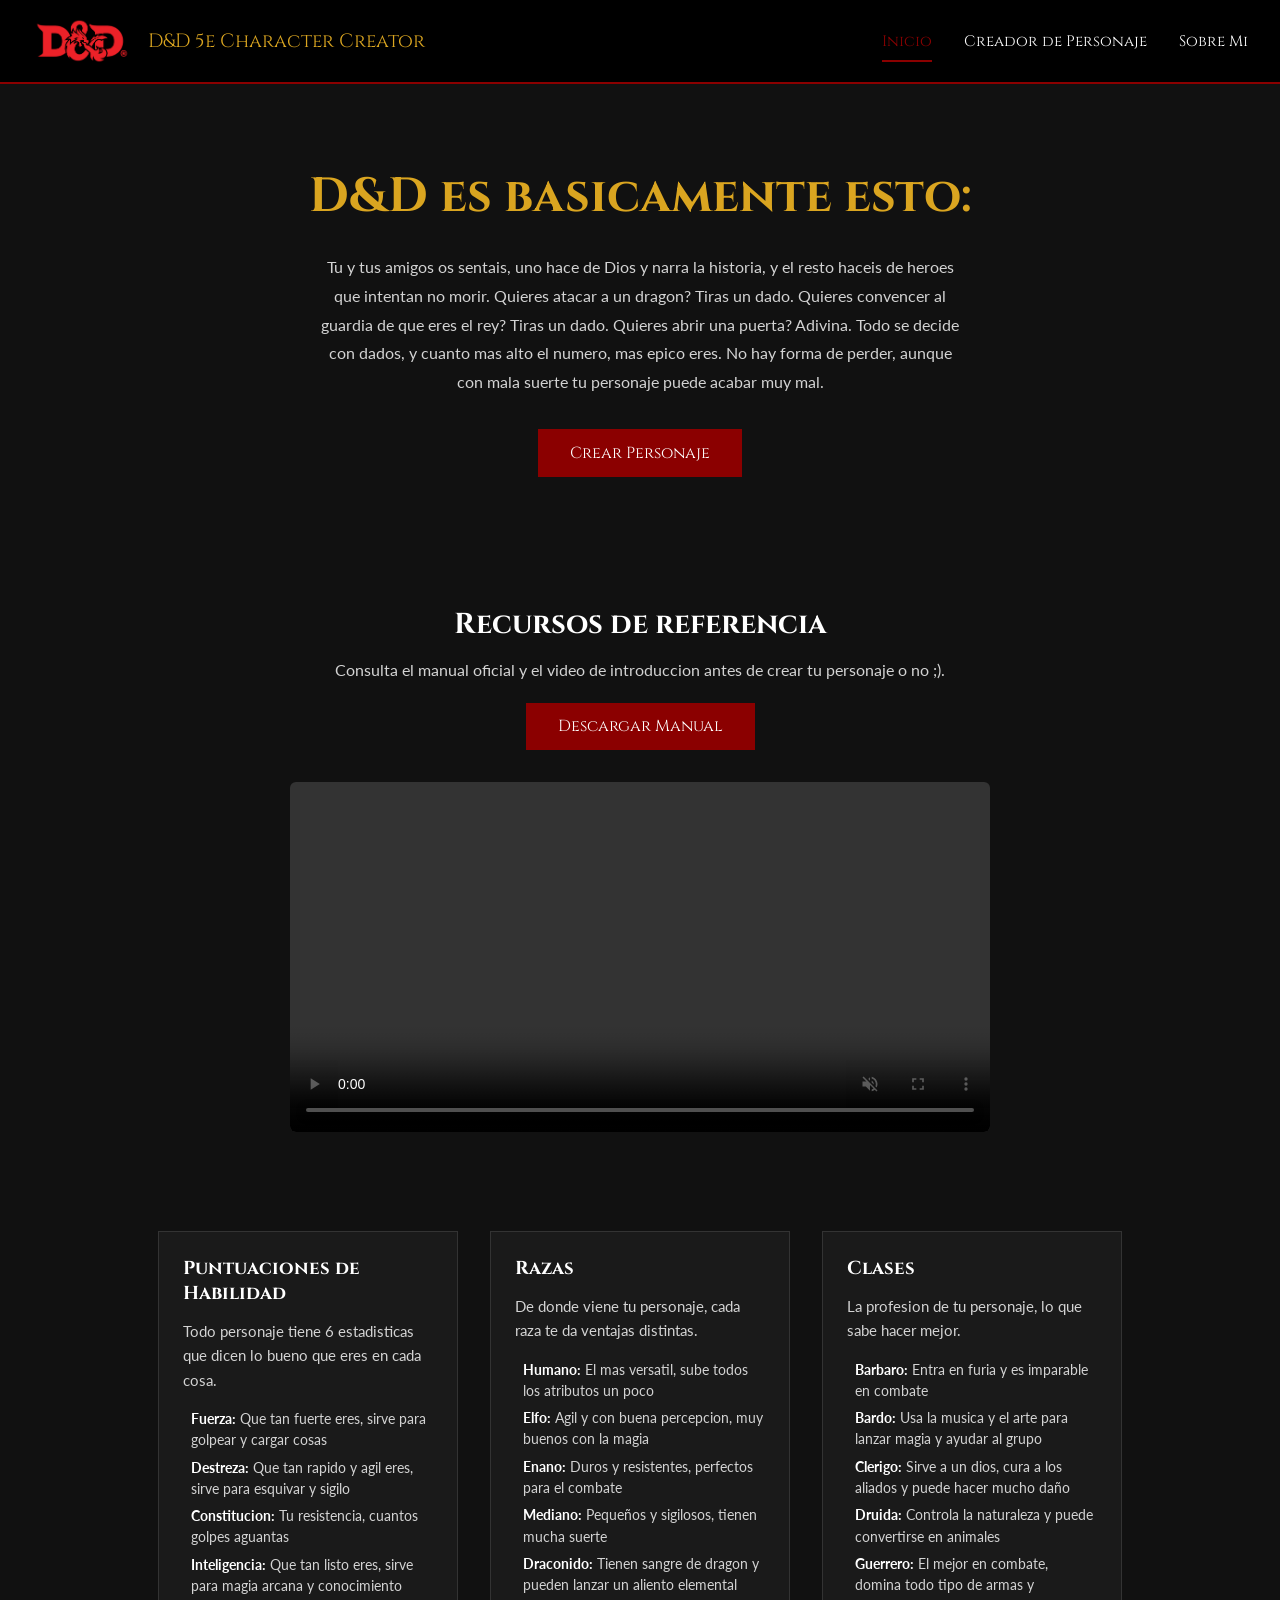
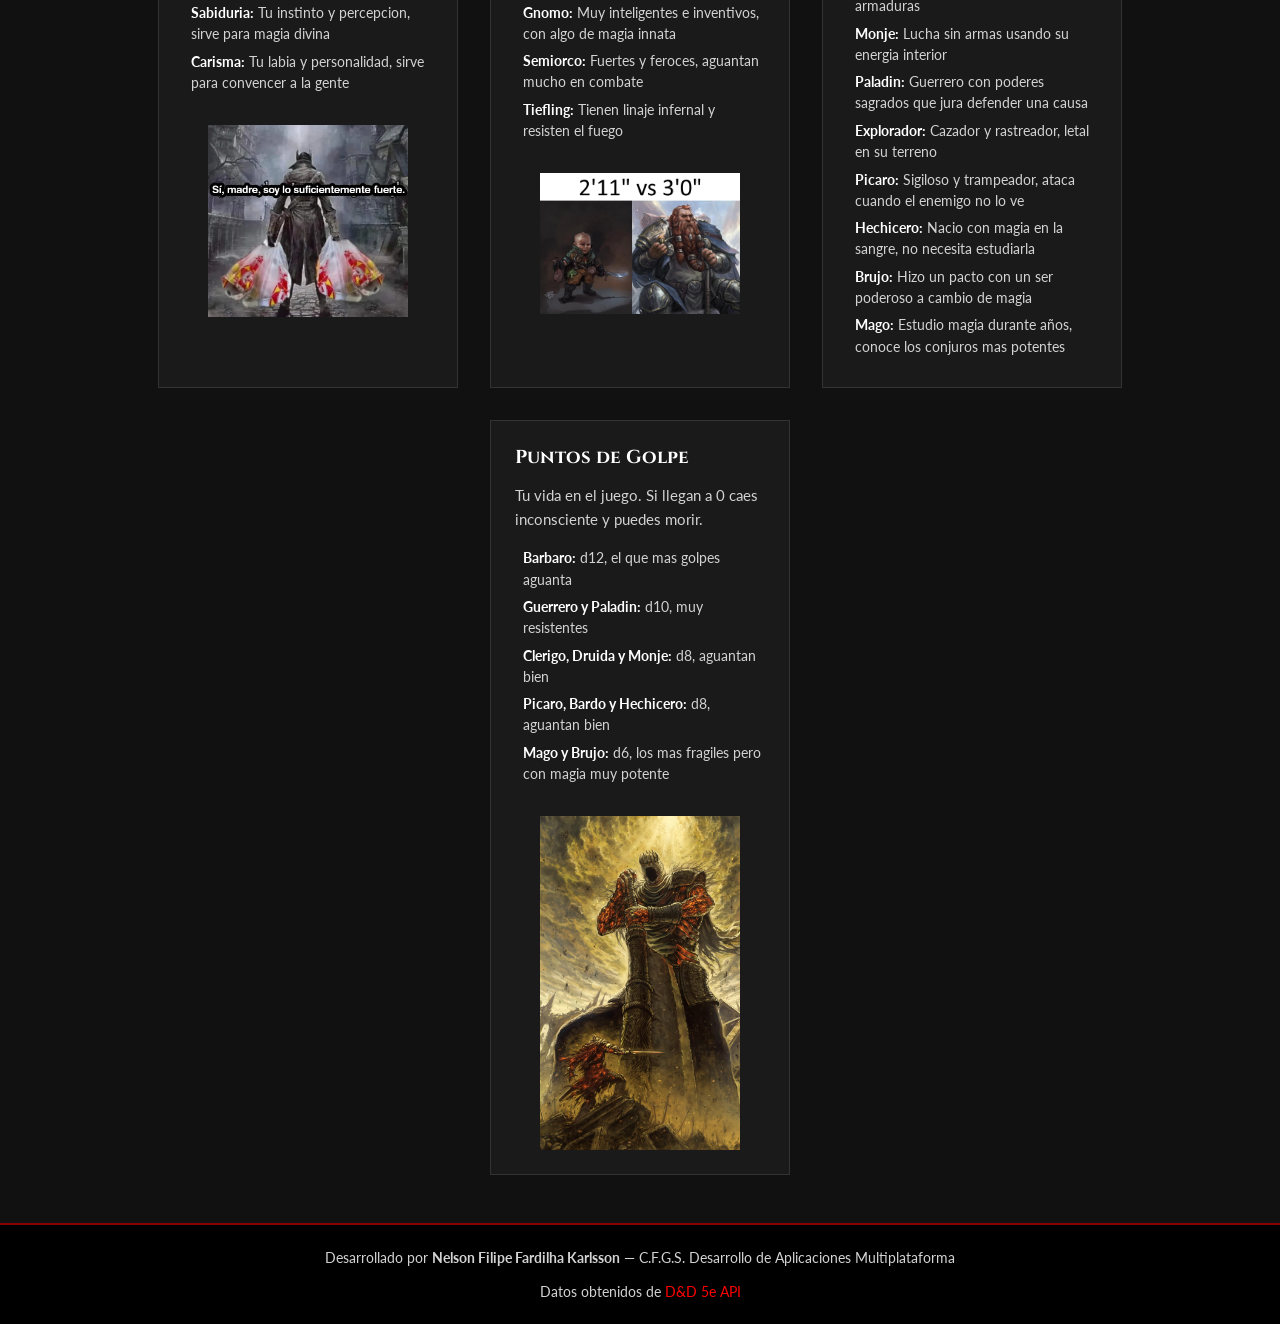
==== index.html @ 0e5ba310 "Correccion" ====
<!DOCTYPE html>
<html lang="es">

<head>
    <meta charset="UTF-8">
    <meta name="viewport" content="width=device-width, initial-scale=1.0">
    <meta name="author" content="Nelson Filipe Fardilha Karlsson">
    <title>D&D 5e | Inicio</title>
    <link rel="stylesheet" href="style.css">
    <link rel="icon" type="image/png" href="imagenes/Dungeons-And-Dragons-Logo-PNG-Pic.webp">
    <link href="https://fonts.googleapis.com/css2?family=Cinzel:wght@400;700&family=Lato&display=swap" rel="stylesheet">
</head>

<body>

    <header class="header">
        <div class="header-logo">
            <img src="imagenes/Dungeons-And-Dragons-Logo-PNG-Pic.webp" alt="Logo Dungeons and Dragons">
            <p>D&D 5e Character Creator</p>
        </div>
        <nav class="nav">
            <ul>
                <li><a href="index.html" class="nav-link activo">Inicio</a></li>
                <li><a href="html/creador.html" class="nav-link">Creador de Personaje</a></li>
                <li><a href="html/sobreMi.html" class="nav-link">Sobre Mi</a></li>
            </ul>
        </nav>
    </header>

    <main class="main">

        <section class="heroe">
            <h1>D&D es basicamente esto:</h1>
            <p>Tu y tus amigos os sentais, uno hace de Dios y narra la historia, y el resto haceis de heroes que intentan no morir. Quieres atacar a un dragon? Tiras un dado. Quieres convencer al guardia de que eres el rey? Tiras un dado. Quieres abrir una puerta? Adivina. Todo se decide con dados, y cuanto mas alto el numero, mas epico eres. No hay forma de perder, aunque con mala suerte tu personaje puede acabar muy mal.</p>
            <a href="html/creador.html" class="boton-principal">Crear Personaje</a>
        </section>

        <section class="recursos">
            <h2>Recursos de referencia</h2>
            <p>Consulta el manual oficial y el video de introduccion antes de crear tu personaje o no ;).</p>
            <div class="recursos-botones">
                <a href="recursos/D&D5Manual.pdf" download class="boton-principal">Descargar Manual</a>
            </div>
            <video class="video" controls autoplay loop muted>
                <source src="recursos/Video_tutorial_D&D.mp4" type="video/mp4">
                Tu navegador no soporta la reproduccion de video.
            </video>
        </section>

        <section class="seccion-tarjetas">

            <div class="tarjeta">
                <h3>Puntuaciones de Habilidad</h3>
                <p>Todo personaje tiene 6 estadisticas que dicen lo bueno que eres en cada cosa.</p>
                <ul class="lista-tarjeta">
                    <li><strong>Fuerza:</strong> Que tan fuerte eres, sirve para golpear y cargar cosas</li>
                    <li><strong>Destreza:</strong> Que tan rapido y agil eres, sirve para esquivar y sigilo</li>
                    <li><strong>Constitucion:</strong> Tu resistencia, cuantos golpes aguantas</li>
                    <li><strong>Inteligencia:</strong> Que tan listo eres, sirve para magia arcana y conocimiento</li>
                    <li><strong>Sabiduria:</strong> Tu instinto y percepcion, sirve para magia divina</li>
                    <li><strong>Carisma:</strong> Tu labia y personalidad, sirve para convencer a la gente</li>
                </ul>
                <img src="imagenes/SoyMuyFuerte.webp" alt="Si, madre, soy lo suficiente fuerte" class="imagen-tarjeta">
            </div>

            <div class="tarjeta">
                <h3>Razas</h3>
                <p>De donde viene tu personaje, cada raza te da ventajas distintas.</p>
                <ul class="lista-tarjeta">
                    <li><strong>Humano:</strong> El mas versatil, sube todos los atributos un poco</li>
                    <li><strong>Elfo:</strong> Agil y con buena percepcion, muy buenos con la magia</li>
                    <li><strong>Enano:</strong> Duros y resistentes, perfectos para el combate</li>
                    <li><strong>Mediano:</strong> Pequeños y sigilosos, tienen mucha suerte</li>
                    <li><strong>Draconido:</strong> Tienen sangre de dragon y pueden lanzar un aliento elemental</li>
                    <li><strong>Gnomo:</strong> Muy inteligentes e inventivos, con algo de magia innata</li>
                    <li><strong>Semiorco:</strong> Fuertes y feroces, aguantan mucho en combate</li>
                    <li><strong>Tiefling:</strong> Tienen linaje infernal y resisten el fuego</li>
                </ul>
                <img src="imagenes/enano_meme.webp" alt="Pequeño pero con musculos de acero" class="imagen-tarjeta">
            </div>

            <div class="tarjeta">
                <h3>Clases</h3>
                <p>La profesion de tu personaje, lo que sabe hacer mejor.</p>
                <ul class="lista-tarjeta">
                    <li><strong>Barbaro:</strong> Entra en furia y es imparable en combate</li>
                    <li><strong>Bardo:</strong> Usa la musica y el arte para lanzar magia y ayudar al grupo</li>
                    <li><strong>Clerigo:</strong> Sirve a un dios, cura a los aliados y puede hacer mucho daño</li>
                    <li><strong>Druida:</strong> Controla la naturaleza y puede convertirse en animales</li>
                    <li><strong>Guerrero:</strong> El mejor en combate, domina todo tipo de armas y armaduras</li>
                    <li><strong>Monje:</strong> Lucha sin armas usando su energia interior</li>
                    <li><strong>Paladin:</strong> Guerrero con poderes sagrados que jura defender una causa</li>
                    <li><strong>Explorador:</strong> Cazador y rastreador, letal en su terreno</li>
                    <li><strong>Picaro:</strong> Sigiloso y trampeador, ataca cuando el enemigo no lo ve</li>
                    <li><strong>Hechicero:</strong> Nacio con magia en la sangre, no necesita estudiarla</li>
                    <li><strong>Brujo:</strong> Hizo un pacto con un ser poderoso a cambio de magia</li>
                    <li><strong>Mago:</strong> Estudio magia durante años, conoce los conjuros mas potentes</li>
                </ul>
            </div>

            <div class="tarjeta">
                <h3>Puntos de Golpe</h3>
                <p>Tu vida en el juego. Si llegan a 0 caes inconsciente y puedes morir.</p>
                <ul class="lista-tarjeta">
                    <li><strong>Barbaro:</strong> d12, el que mas golpes aguanta</li>
                    <li><strong>Guerrero y Paladin:</strong> d10, muy resistentes</li>
                    <li><strong>Clerigo, Druida y Monje:</strong> d8, aguantan bien</li>
                    <li><strong>Picaro, Bardo y Hechicero:</strong> d8, aguantan bien</li>
                    <li><strong>Mago y Brujo:</strong> d6, los mas fragiles pero con magia muy potente</li>
                </ul>
                <img src="imagenes/Yhorm_the_Giant.jpg" alt="Este señor esta muy duro" class="imagen-tarjeta">
            </div>

        </section>

    </main>

    <footer class="footer">
        <p>Desarrollado por <strong>Nelson Filipe Fardilha Karlsson</strong> — C.F.G.S. Desarrollo de Aplicaciones Multiplataforma</p>
        <br>
        <p>Datos obtenidos de <a href="https://www.dnd5eapi.co/" target="_blank">D&D 5e API</a></p>
    </footer>

    <script src="js/main.js"></script>

</body>

</html>
---- style.css ----
* {
    margin: 0;
    padding: 0;
    box-sizing: border-box;
}

body {
    font-family: 'Lato', sans-serif;
    background-color: #111;
    color: white;
    min-height: 100vh;
    display: flex;
    flex-direction: column;
}

.header {
    background-color: black;
    border-bottom: 2px solid darkred;
    padding: 1rem 2rem;
    display: flex;
    align-items: center;
    justify-content: space-between;
    position: sticky;
    top: 0;
    z-index: 100;
}

.header-logo {
    display: flex;
    align-items: center;
    gap: 1rem;
}

.header-logo img {
    height: 50px;
}

.header-logo p {
    font-family: 'Cinzel', serif;
    font-size: 1.2rem;
    color: goldenrod;
}

.nav ul {
    list-style: none;
    display: flex;
    gap: 2rem;
}

.nav-link {
    text-decoration: none;
    color: white;
    font-family: 'Cinzel', serif;
    font-size: 0.95rem;
    padding: 0.5rem 0;
    border-bottom: 2px solid transparent;
    transition: color 0.3s;
}

.nav-link:hover {
    color: darkred;
    border-bottom: 2px solid darkred;
}

.nav-link.activo {
    color: darkred;
    border-bottom: 2px solid darkred;
}

.main {
    flex: 1;
}

.heroe {
    text-align: center;
    padding: 5rem 2rem;
}

.heroe h1 {
    font-family: 'Cinzel', serif;
    font-size: 3rem;
    color: goldenrod;
    margin-bottom: 1.5rem;
}

.heroe p {
    color: lightgray;
    max-width: 650px;
    margin: 0 auto 2rem;
    line-height: 1.8;
}

.boton-principal {
    display: inline-block;
    background-color: darkred;
    color: white;
    font-family: 'Cinzel', serif;
    padding: 0.8rem 2rem;
    text-decoration: none;
    transition: background-color 0.3s;
    cursor: pointer;
}

.boton-principal:hover {
    background-color: red;
}

.recursos {
    text-align: center;
    padding: 3rem 2rem;
}

.recursos h2 {
    font-family: 'Cinzel', serif;
    font-size: 1.8rem;
    color: white;
    margin-bottom: 1rem;
}

.recursos p {
    color: lightgray;
    margin-bottom: 1.5rem;
}

.recursos-botones {
    margin-bottom: 2rem;
}

.video {
    width: 100%;
    max-width: 700px;
    border-radius: 6px;
}

.seccion-tarjetas {
    display: flex;
    flex-wrap: wrap;
    gap: 2rem;
    padding: 3rem;
    justify-content: center;
}

.tarjeta {
    background-color: #1a1a1a;
    border: 1px solid #333;
    padding: 1.5rem;
    width: 300px;
    transition: transform 0.3s;
}

.tarjeta:hover {
    transform: translateY(-5px);
}

.tarjeta h3 {
    font-family: 'Cinzel', serif;
    color: white;
    margin-bottom: 0.8rem;
}

.tarjeta p {
    color: lightgray;
    margin-bottom: 1rem;
    font-size: 0.95rem;
    line-height: 1.6;
}

.lista-tarjeta {
    list-style: none;
}

.lista-tarjeta li {
    font-size: 0.88rem;
    color: lightgray;
    padding-left: 0.5rem;
    margin-bottom: 0.4rem;
    line-height: 1.5;
}

.lista-tarjeta li strong {
    color: white;
}

.imagen-tarjeta {
    display: block;
    margin: 2rem auto 0;
    width: 200px;
}

.footer {
    background-color: black;
    border-top: 2px solid darkred;
    text-align: center;
    padding: 1.5rem;
    color: lightgray;
    font-size: 0.9rem;
}

.footer a {
    color: red;
    text-decoration: none;
}

.footer a:hover {
    text-decoration: underline;
}

.recursos p {
    max-width: 650px;
    margin-left: auto;
    margin-right: auto;
}

.imagen-meme {
    width: 250px;
    margin-top: 1rem;
}
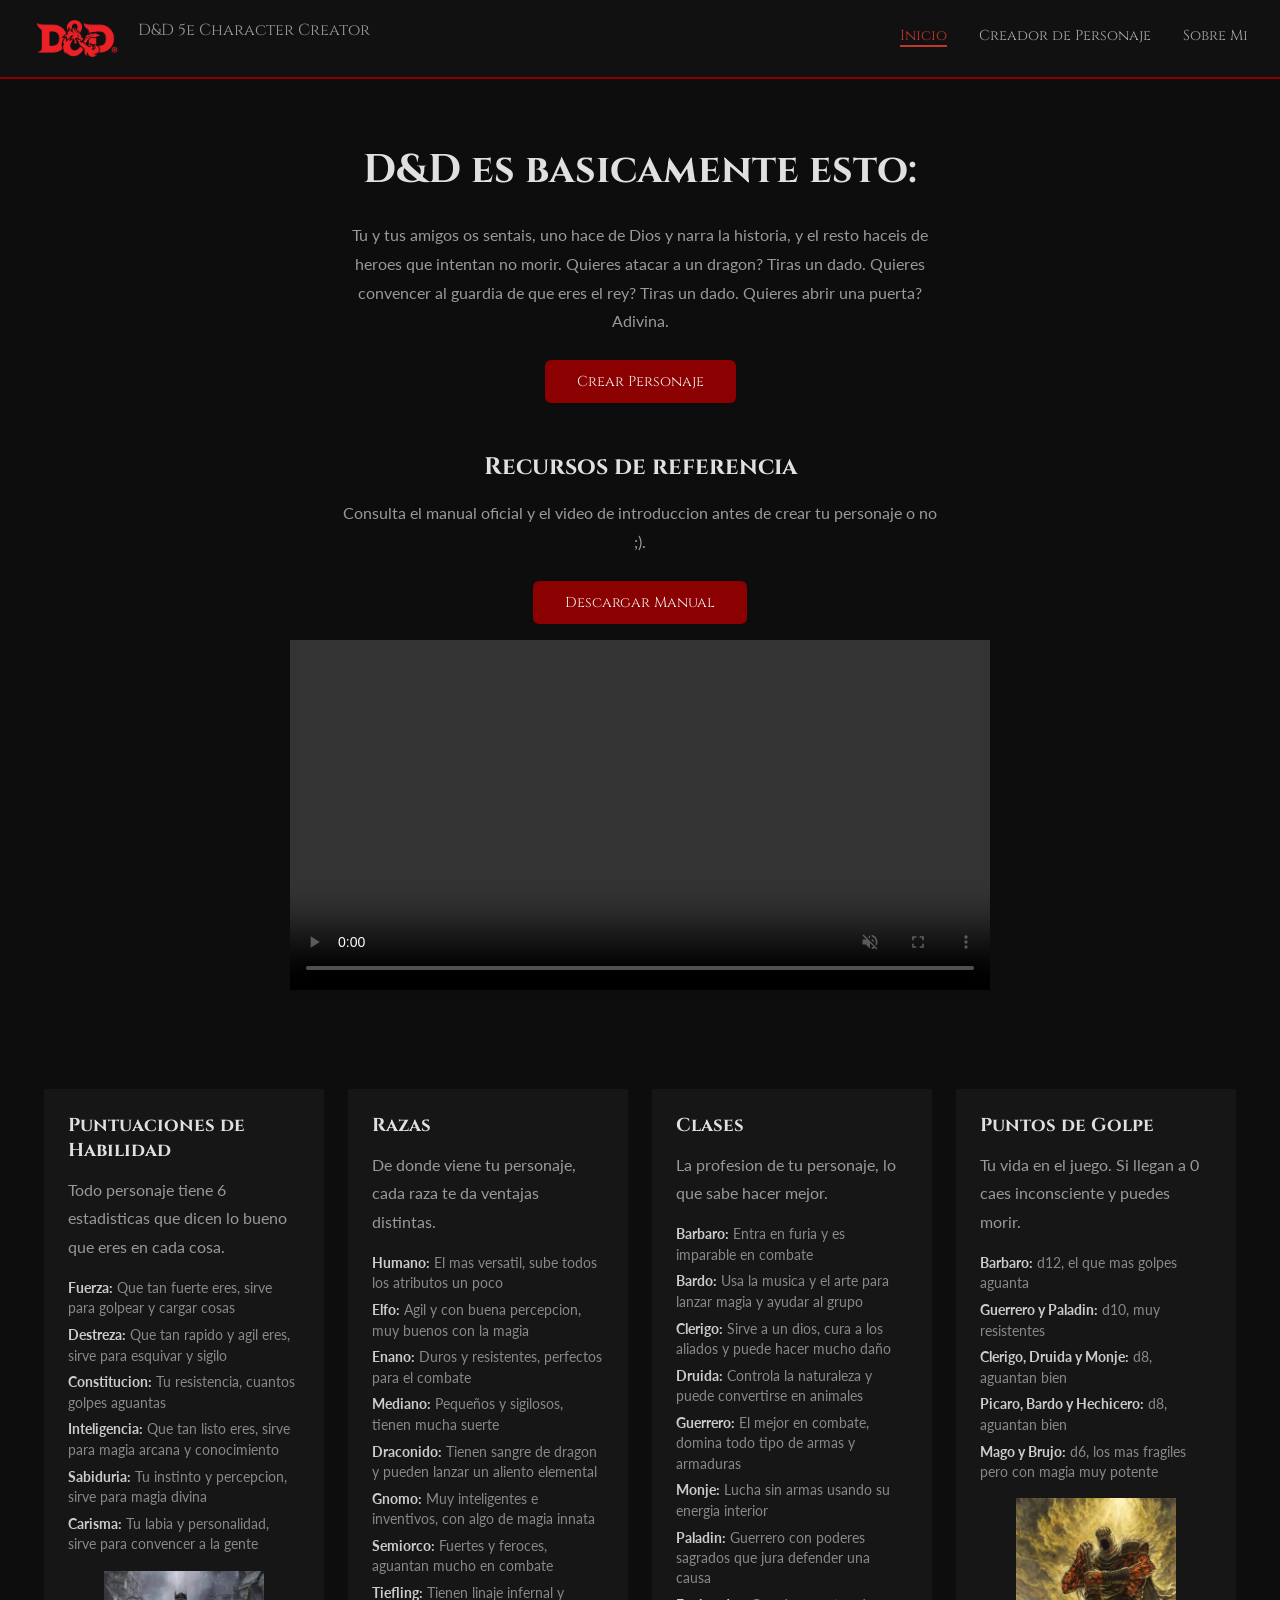
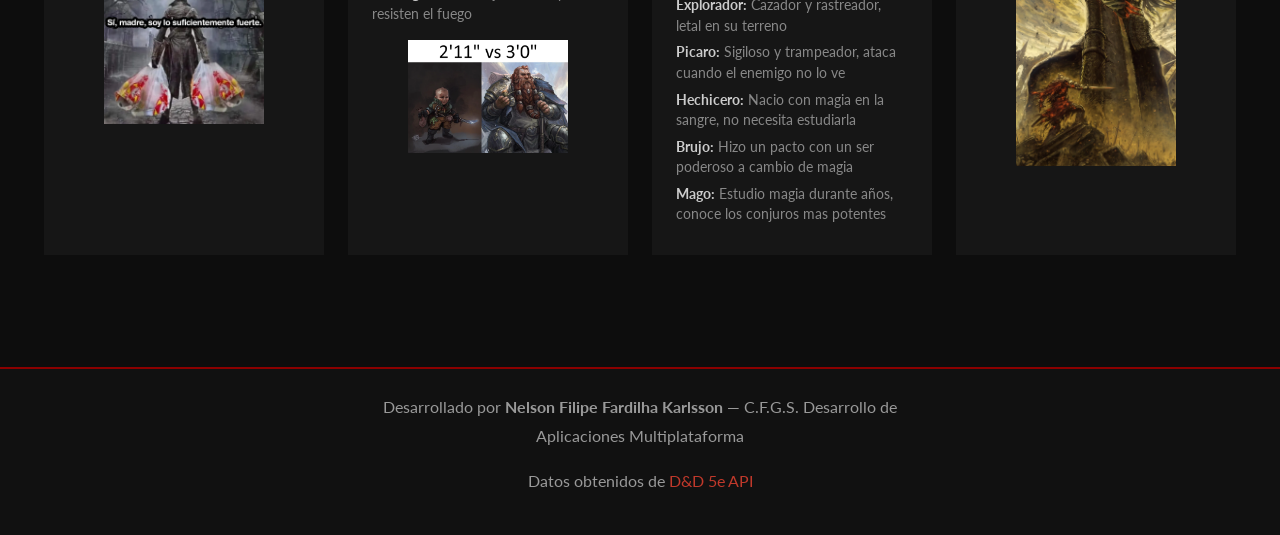
==== commit 772c79de: "HTML y CSS TERMINADO, Falta js" ====
--- a/index.html
+++ b/index.html
@@ -13,46 +13,45 @@
 
 <body>
 
-    <header class="header">
-        <div class="header-logo">
-            <img src="imagenes/Dungeons-And-Dragons-Logo-PNG-Pic.webp" alt="Logo Dungeons and Dragons">
+    <header>
+        <div>
+            <img src="imagenes/Dungeons-And-Dragons-Logo-PNG-Pic.webp" alt="Logo D&D">
             <p>D&D 5e Character Creator</p>
         </div>
-        <nav class="nav">
+        <nav>
             <ul>
-                <li><a href="index.html" class="nav-link activo">Inicio</a></li>
-                <li><a href="html/creador.html" class="nav-link">Creador de Personaje</a></li>
-                <li><a href="html/sobreMi.html" class="nav-link">Sobre Mi</a></li>
+                <li><a href="index.html" class="activo">Inicio</a></li>
+                <li><a href="html/creador.html">Creador de Personaje</a></li>
+                <li><a href="html/sobreMi.html">Sobre Mi</a></li>
             </ul>
         </nav>
     </header>
 
-    <main class="main">
+    <main>
 
-        <section class="heroe">
+        <div>
             <h1>D&D es basicamente esto:</h1>
-            <p>Tu y tus amigos os sentais, uno hace de Dios y narra la historia, y el resto haceis de heroes que intentan no morir. Quieres atacar a un dragon? Tiras un dado. Quieres convencer al guardia de que eres el rey? Tiras un dado. Quieres abrir una puerta? Adivina. Todo se decide con dados, y cuanto mas alto el numero, mas epico eres. No hay forma de perder, aunque con mala suerte tu personaje puede acabar muy mal.</p>
-            <a href="html/creador.html" class="boton-principal">Crear Personaje</a>
-        </section>
+            <p>Tu y tus amigos os sentais, uno hace de Dios y narra la historia, y el resto haceis de heroes que intentan no morir. Quieres atacar a un dragon? Tiras un dado. Quieres convencer al guardia de que eres el rey? Tiras un dado. Quieres abrir una puerta? Adivina.</p>
+            <a href="html/creador.html" class="boton">Crear Personaje</a>
+        </div>
 
-        <section class="recursos">
+        <div class="info">
             <h2>Recursos de referencia</h2>
             <p>Consulta el manual oficial y el video de introduccion antes de crear tu personaje o no ;).</p>
-            <div class="recursos-botones">
-                <a href="recursos/D&D5Manual.pdf" download class="boton-principal">Descargar Manual</a>
-            </div>
-            <video class="video" controls autoplay loop muted>
+            <a href="recursos/D&D5Manual.pdf" download class="boton">Descargar Manual</a>
+            <br>
+            <video controls autoplay loop muted>
                 <source src="recursos/Video_tutorial_D&D.mp4" type="video/mp4">
                 Tu navegador no soporta la reproduccion de video.
             </video>
-        </section>
+        </div>
 
-        <section class="seccion-tarjetas">
+        <div class="tarjetas">
 
             <div class="tarjeta">
                 <h3>Puntuaciones de Habilidad</h3>
                 <p>Todo personaje tiene 6 estadisticas que dicen lo bueno que eres en cada cosa.</p>
-                <ul class="lista-tarjeta">
+                <ul>
                     <li><strong>Fuerza:</strong> Que tan fuerte eres, sirve para golpear y cargar cosas</li>
                     <li><strong>Destreza:</strong> Que tan rapido y agil eres, sirve para esquivar y sigilo</li>
                     <li><strong>Constitucion:</strong> Tu resistencia, cuantos golpes aguantas</li>
@@ -60,13 +59,13 @@
                     <li><strong>Sabiduria:</strong> Tu instinto y percepcion, sirve para magia divina</li>
                     <li><strong>Carisma:</strong> Tu labia y personalidad, sirve para convencer a la gente</li>
                 </ul>
-                <img src="imagenes/SoyMuyFuerte.webp" alt="Si, madre, soy lo suficiente fuerte" class="imagen-tarjeta">
+                <img src="imagenes/SoyMuyFuerte.webp" alt="Si, madre, soy lo suficiente fuerte">
             </div>
 
             <div class="tarjeta">
                 <h3>Razas</h3>
                 <p>De donde viene tu personaje, cada raza te da ventajas distintas.</p>
-                <ul class="lista-tarjeta">
+                <ul>
                     <li><strong>Humano:</strong> El mas versatil, sube todos los atributos un poco</li>
                     <li><strong>Elfo:</strong> Agil y con buena percepcion, muy buenos con la magia</li>
                     <li><strong>Enano:</strong> Duros y resistentes, perfectos para el combate</li>
@@ -76,13 +75,13 @@
                     <li><strong>Semiorco:</strong> Fuertes y feroces, aguantan mucho en combate</li>
                     <li><strong>Tiefling:</strong> Tienen linaje infernal y resisten el fuego</li>
                 </ul>
-                <img src="imagenes/enano_meme.webp" alt="Pequeño pero con musculos de acero" class="imagen-tarjeta">
+                <img src="imagenes/enano_meme.webp" alt="Pequeño pero con musculos de acero">
             </div>
 
             <div class="tarjeta">
                 <h3>Clases</h3>
                 <p>La profesion de tu personaje, lo que sabe hacer mejor.</p>
-                <ul class="lista-tarjeta">
+                <ul>
                     <li><strong>Barbaro:</strong> Entra en furia y es imparable en combate</li>
                     <li><strong>Bardo:</strong> Usa la musica y el arte para lanzar magia y ayudar al grupo</li>
                     <li><strong>Clerigo:</strong> Sirve a un dios, cura a los aliados y puede hacer mucho daño</li>
@@ -101,28 +100,26 @@
             <div class="tarjeta">
                 <h3>Puntos de Golpe</h3>
                 <p>Tu vida en el juego. Si llegan a 0 caes inconsciente y puedes morir.</p>
-                <ul class="lista-tarjeta">
+                <ul>
                     <li><strong>Barbaro:</strong> d12, el que mas golpes aguanta</li>
                     <li><strong>Guerrero y Paladin:</strong> d10, muy resistentes</li>
                     <li><strong>Clerigo, Druida y Monje:</strong> d8, aguantan bien</li>
                     <li><strong>Picaro, Bardo y Hechicero:</strong> d8, aguantan bien</li>
                     <li><strong>Mago y Brujo:</strong> d6, los mas fragiles pero con magia muy potente</li>
                 </ul>
-                <img src="imagenes/Yhorm_the_Giant.jpg" alt="Este señor esta muy duro" class="imagen-tarjeta">
+                <img src="imagenes/Yhorm_the_Giant.jpg" alt="Este señor esta muy duro">
             </div>
 
-        </section>
+        </div>
 
     </main>
 
-    <footer class="footer">
+    <footer>
         <p>Desarrollado por <strong>Nelson Filipe Fardilha Karlsson</strong> — C.F.G.S. Desarrollo de Aplicaciones Multiplataforma</p>
-        <br>
         <p>Datos obtenidos de <a href="https://www.dnd5eapi.co/" target="_blank">D&D 5e API</a></p>
     </footer>
 
     <script src="js/main.js"></script>
 
 </body>
-
 </html>
--- a/style.css
+++ b/style.css
@@ -6,16 +6,16 @@
 
 body {
     font-family: 'Lato', sans-serif;
+    background-color: #0d0d0d;
+    color: #e0e0e0;
+    min-height: 100vh;
+    display: flex;
+    flex-direction: column;
+}
+
+header {
     background-color: #111;
-    color: white;
-    min-height: 100vh;
-    display: flex;
-    flex-direction: column;
-}
-
-.header {
-    background-color: black;
-    border-bottom: 2px solid darkred;
+    border-bottom: 2px solid #8b0000;
     padding: 1rem 2rem;
     display: flex;
     align-items: center;
@@ -25,195 +25,251 @@
     z-index: 100;
 }
 
-.header-logo {
+header div {
     display: flex;
     align-items: center;
-    gap: 1rem;
-}
-
-.header-logo img {
-    height: 50px;
-}
-
-.header-logo p {
-    font-family: 'Cinzel', serif;
-    font-size: 1.2rem;
-    color: goldenrod;
-}
-
-.nav ul {
+}
+
+header img {
+    height: 45px;
+    margin-right: 1rem;
+}
+
+header p {
+    font-family: 'Cinzel', serif;
+}
+
+nav ul {
     list-style: none;
     display: flex;
     gap: 2rem;
 }
 
-.nav-link {
+nav a {
     text-decoration: none;
-    color: white;
-    font-family: 'Cinzel', serif;
-    font-size: 0.95rem;
-    padding: 0.5rem 0;
-    border-bottom: 2px solid transparent;
-    transition: color 0.3s;
-}
-
-.nav-link:hover {
-    color: darkred;
-    border-bottom: 2px solid darkred;
-}
-
-.nav-link.activo {
-    color: darkred;
-    border-bottom: 2px solid darkred;
-}
-
-.main {
+    color: #aaa;
+    font-family: 'Cinzel', serif;
+    font-size: 0.9rem;
+    transition: color 0.2s;
+}
+
+nav a:hover {
+    color: #e0e0e0;
+}
+
+nav a.activo {
+    color: #c0392b;
+    border-bottom: 2px solid #c0392b;
+}
+
+main {
     flex: 1;
-}
-
-.heroe {
+    padding: 4rem 2rem;
     text-align: center;
-    padding: 5rem 2rem;
-}
-
-.heroe h1 {
-    font-family: 'Cinzel', serif;
-    font-size: 3rem;
-    color: goldenrod;
+}
+
+footer {
+    background-color: #111;
+    border-top: 2px solid #8b0000;
+    text-align: center;
+    padding: 1.5rem;
+    color: #777;
+}
+
+footer a {
+    color: #c0392b;
+    text-decoration: none;
+}
+
+h1 {
+    font-family: 'Cinzel', serif;
+    font-size: 2.5rem;
     margin-bottom: 1.5rem;
-}
-
-.heroe p {
-    color: lightgray;
-    max-width: 650px;
-    margin: 0 auto 2rem;
+    animation: entradaTitulo 0.7s ease;
+}
+
+h2 {
+    font-family: 'Cinzel', serif;
+    font-size: 1.5rem;
+    margin-bottom: 1rem;
+}
+
+h3 {
+    font-family: 'Cinzel', serif;
+    margin-bottom: 0.8rem;
+}
+
+p {
+    color: #999;
     line-height: 1.8;
-}
-
-.boton-principal {
+    margin-bottom: 1rem;
+    max-width: 600px;
+    margin-left: auto;
+    margin-right: auto;
+}
+
+ul {
+    list-style: none;
+}
+
+li {
+    font-size: 0.85rem;
+    color: #888;
+    margin-bottom: 0.4rem;
+    line-height: 1.5;
+}
+
+li strong {
+    color: #ccc;
+}
+
+button,
+a.boton {
     display: inline-block;
-    background-color: darkred;
-    color: white;
-    font-family: 'Cinzel', serif;
-    padding: 0.8rem 2rem;
+    background-color: #8b0000;
+    color: #f0f0f0;
+    font-family: 'Cinzel', serif;
+    font-size: 0.9rem;
+    padding: 0.75rem 2rem;
     text-decoration: none;
-    transition: background-color 0.3s;
+    border: none;
+    border-radius: 6px;
     cursor: pointer;
-}
-
-.boton-principal:hover {
-    background-color: red;
-}
-
-.recursos {
-    text-align: center;
-    padding: 3rem 2rem;
-}
-
-.recursos h2 {
-    font-family: 'Cinzel', serif;
-    font-size: 1.8rem;
-    color: white;
-    margin-bottom: 1rem;
-}
-
-.recursos p {
-    color: lightgray;
-    margin-bottom: 1.5rem;
-}
-
-.recursos-botones {
-    margin-bottom: 2rem;
-}
-
-.video {
+    width: auto;
+    margin-top: 0.5rem;
+    transition: background-color 0.2s;
+}
+
+button:hover,
+a.boton:hover {
+    background-color: #c0392b;
+    animation: pulso 0.3s ease;
+}
+
+input,
+select {
+    background-color: #1a1a1a;
+    border: 1px solid #2e2e2e;
+    color: #e0e0e0;
+    padding: 0.6rem;
+    border-radius: 4px;
+    outline: none;
+    width: 100%;
+}
+
+input:focus,
+select:focus {
+    border-color: #8b0000;
+}
+
+label {
+    font-family: 'Cinzel', serif;
+    color: #aaa;
+    font-size: 0.85rem;
+    display: block;
+    margin-bottom: 0.3rem;
+}
+
+video {
     width: 100%;
     max-width: 700px;
-    border-radius: 6px;
-}
-
-.seccion-tarjetas {
+    margin-top: 1rem;
+}
+
+.info {
+    padding: 3rem 0;
+}
+
+.tarjetas {
     display: flex;
     flex-wrap: wrap;
-    gap: 2rem;
-    padding: 3rem;
+    gap: 1.5rem;
+    padding: 3rem 0;
     justify-content: center;
+    text-align: left;
 }
 
 .tarjeta {
-    background-color: #1a1a1a;
-    border: 1px solid #333;
+    background-color: #161616;
     padding: 1.5rem;
+    width: 280px;
+    transition: transform 0.25s;
+}
+
+.tarjeta:hover {
+    transform: translateY(-4px);
+}
+
+.tarjeta img {
+    display: block;
+    width: 160px;
+    margin: 1rem auto 0;
+}
+
+img.meme {
+    width: 220px;
+    margin-top: 1rem;
+}
+
+.creador {
+    display: flex;
+    flex-wrap: wrap;
+    gap: 3rem;
+    padding: 3rem 0;
+    justify-content: center;
+    align-items: flex-start;
+    text-align: left;
+}
+
+.formulario {
+    display: flex;
+    flex-direction: column;
+    gap: 1rem;
     width: 300px;
-    transition: transform 0.3s;
-}
-
-.tarjeta:hover {
-    transform: translateY(-5px);
-}
-
-.tarjeta h3 {
-    font-family: 'Cinzel', serif;
-    color: white;
-    margin-bottom: 0.8rem;
-}
-
-.tarjeta p {
-    color: lightgray;
-    margin-bottom: 1rem;
-    font-size: 0.95rem;
-    line-height: 1.6;
-}
-
-.lista-tarjeta {
-    list-style: none;
-}
-
-.lista-tarjeta li {
-    font-size: 0.88rem;
-    color: lightgray;
-    padding-left: 0.5rem;
-    margin-bottom: 0.4rem;
-    line-height: 1.5;
-}
-
-.lista-tarjeta li strong {
-    color: white;
-}
-
-.imagen-tarjeta {
-    display: block;
-    margin: 2rem auto 0;
-    width: 200px;
-}
-
-.footer {
-    background-color: black;
-    border-top: 2px solid darkred;
-    text-align: center;
-    padding: 1.5rem;
-    color: lightgray;
-    font-size: 0.9rem;
-}
-
-.footer a {
-    color: red;
-    text-decoration: none;
-}
-
-.footer a:hover {
-    text-decoration: underline;
-}
-
-.recursos p {
-    max-width: 650px;
-    margin-left: auto;
-    margin-right: auto;
-}
-
-.imagen-meme {
-    width: 250px;
-    margin-top: 1rem;
-}
-
-
+}
+
+#ficha-personaje {
+    background-color: #161616;
+    padding: 2rem;
+    min-width: 260px;
+    border-radius: 4px;
+    animation: entradaFicha 0.4s ease;
+}
+
+.oculto {
+    display: none;
+}
+
+@keyframes entradaTitulo {
+    from {
+        opacity: 0;
+        transform: translateY(-15px);
+    }
+    to {
+        opacity: 1;
+        transform: translateY(0);
+    }
+}
+
+@keyframes entradaFicha {
+    from {
+        opacity: 0;
+        transform: translateY(10px);
+    }
+    to {
+        opacity: 1;
+        transform: translateY(0);
+    }
+}
+
+@keyframes pulso {
+    0% {
+        transform: scale(1);
+    }
+    50% {
+        transform: scale(1.04);
+    }
+    100% {
+        transform: scale(1);
+    }
+}
